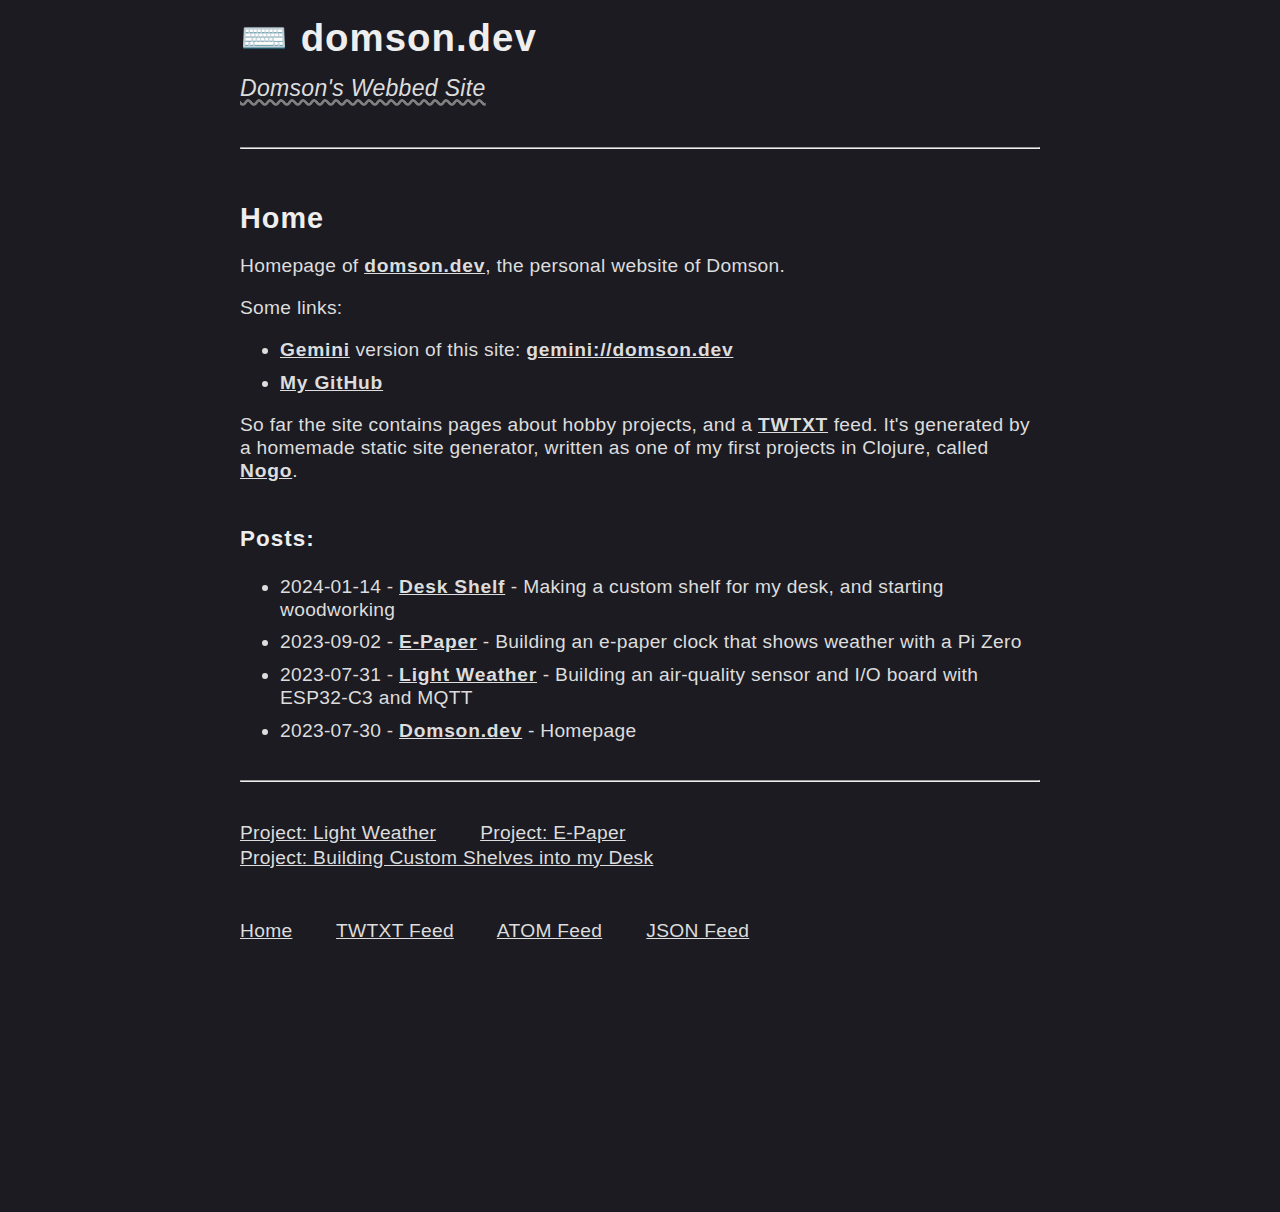
==== output/index.html @ ae4e4e8b "Added h-feed on index" ====
<!doctype html>
<html lang="en-GB">

<head>
    <meta charset="utf-8">
    <meta name="viewport" content="width=device-width, initial-scale=1">
    <meta name="color-scheme" content="dark light">

    <link rel="icon"
          href="data:image/svg+xml,<svg xmlns=%22http://www.w3.org/2000/svg%22 viewBox=%220 0 100 100%22><text y=%22.9em%22 x=%22-0.2em%22 font-size=%22100%22>⌨️</text></svg>"
    >
    <link rel="alternate" type="application/atom+xml" title="ATOM Feed" href="/atom.xml">
    <link rel="alternate" type="application/feed+json" title="JSON Feed" href="/feed.json">

    <meta name="theme-color" content="#fafafa">

    <title>domson.dev</title>

    <style>
    body {
    font-family: sans-serif;
    font-size: 1rem;
    background-color: #1c1b22;
    color: #dddddd;
}

article {
    font-family: sans-serif;
    line-height: 1.2em;
    letter-spacing: 0.3px;
}

@media only screen and (min-width: 51rem) {
    body {
        width: 50rem;
        margin: auto;
        font-size: 1.2rem;
        letter-spacing: 0.3px;
        line-height: 1.3em;
    }
}

.header p {
    font-size: 1.2em;
    margin-bottom: 2em;
    text-decoration: underline wavy #808080;
    font-style: italic;
    color: inherit;
}

.header a {
    text-decoration: underline wavy #808080;
    color: inherit;
}

.footer {
    margin-bottom: 15rem;
}

.footer p {
    padding-bottom: 1.5em;
}

.footlink {
    color: inherit;
    font-size: 1em;
    margin-right: 2em;
    white-space: nowrap;
}

.plain {
    color: inherit;
    letter-spacing: 0.8px;
    font-weight: bolder;
}

hr {
    margin-top: 2em;
    margin-bottom: 2em;
}

ul .linklist {
    list-style-type: none;
    margin: 0;
    line-height: 1.7em;
    padding: 0;
}

.title a {
    color: inherit;
    text-decoration: none;
}

h3 {
    letter-spacing: 1px;
    margin-top: 2em;
    color: #eeeeee;
}

h2 {
    letter-spacing: 1px;
    margin-top: 2em;
    color: #eeeeee;
}

h1 {
    letter-spacing: 1px;
    color: #eeeeee;
}

.fullwidth {
    width:95%;
    height:200%;
    display: block;
    margin-left: auto;
    margin-right: auto;
}

.halfwidth {
    display: block;
    margin-left: auto;
    margin-right: auto;
    width: 55%;
    height: auto;
}

li + li {
  margin-top: 0.5em;
}

    </style>

</head>

<body>

    <div class="header">
    <h1><span class="title"><a href="/">⌨️ domson.dev</a></span></h1>
<p><a href="/">Domson's Webbed Site</a></p>
<hr>

    </div>

    <main>
    <article>

    <h2>Home</h2>

    <p>
        Homepage of <a href="https://domson.dev" class="plain">domson.dev</a>, 
        the personal website of Domson.
    </p>

    <p>
        Some links:
    </p>
    <ul>
        <li>
        <a href="https://geminiprotocol.net/" class="plain">Gemini</a>
        version of this site:
        <a href="gemini://domson.dev/index.gmi" class="plain">gemini://domson.dev</a>
        </li>
        <li>
        <a href="https://github.com/dominicmason555" class="plain">My GitHub</a>
        </li>
    </ul>

    <p>
        So far the site contains pages about hobby projects, and a
        <a href="https://github.com/buckket/twtxt" class="plain">TWTXT</a> feed.
        It's generated by a homemade static site generator, written as one of my
        first projects in Clojure, called
        <a href="https://github.com/dominicmason555/nogo" class="plain">Nogo</a>.
    </p>

</article>

    </main>


    <div class="hfeed">
      <h3>Posts:</h3>
    <ul><li><article class="h-entry"><time class="dt-published" datetime="2024-01-14 00:00:00">2024-01-14</time> - <a class="u-url plain" href="https://domson.dev/projects/shelf.html">Desk Shelf</a> - <span class="p-summary">Making a custom shelf for my desk, and starting woodworking</span></article></li><li><article class="h-entry"><time class="dt-published" datetime="2023-09-02 00:00:00">2023-09-02</time> - <a class="u-url plain" href="https://domson.dev/projects/epaper.html">E-Paper</a> - <span class="p-summary">Building an e-paper clock that shows weather with a Pi Zero</span></article></li><li><article class="h-entry"><time class="dt-published" datetime="2023-07-31 00:00:00">2023-07-31</time> - <a class="u-url plain" href="https://domson.dev/projects/lightweather.html">Light Weather</a> - <span class="p-summary">Building an air-quality sensor and I/O board with ESP32-C3 and MQTT</span></article></li><li><article class="h-entry"><time class="dt-published" datetime="2023-07-30 00:00:00">2023-07-30</time> - <a class="u-url plain" href="https://domson.dev/index.html">Domson.dev</a> - <span class="p-summary">Homepage</span></article></li></ul>
    </div>

    <div class="footer">
    <hr>
<p>
    <a href="/projects/lightweather.html" class="footlink">Project: Light Weather</a>
    <a href="/projects/epaper.html" class="footlink">Project: E-Paper</a>
    <a href="/projects/shelf.html" class="footlink">Project: Building Custom Shelves into my Desk</a>
</p>
<p>
    <a href="/" class="footlink">Home</a>
    <a href="/twtxt.txt" class="footlink">TWTXT Feed</a>
    <a href="/atom.xml" class="footlink">ATOM Feed</a>
    <a href="/feed.json" class="footlink">JSON Feed</a>
</p>

    </div>

</body>

</html>
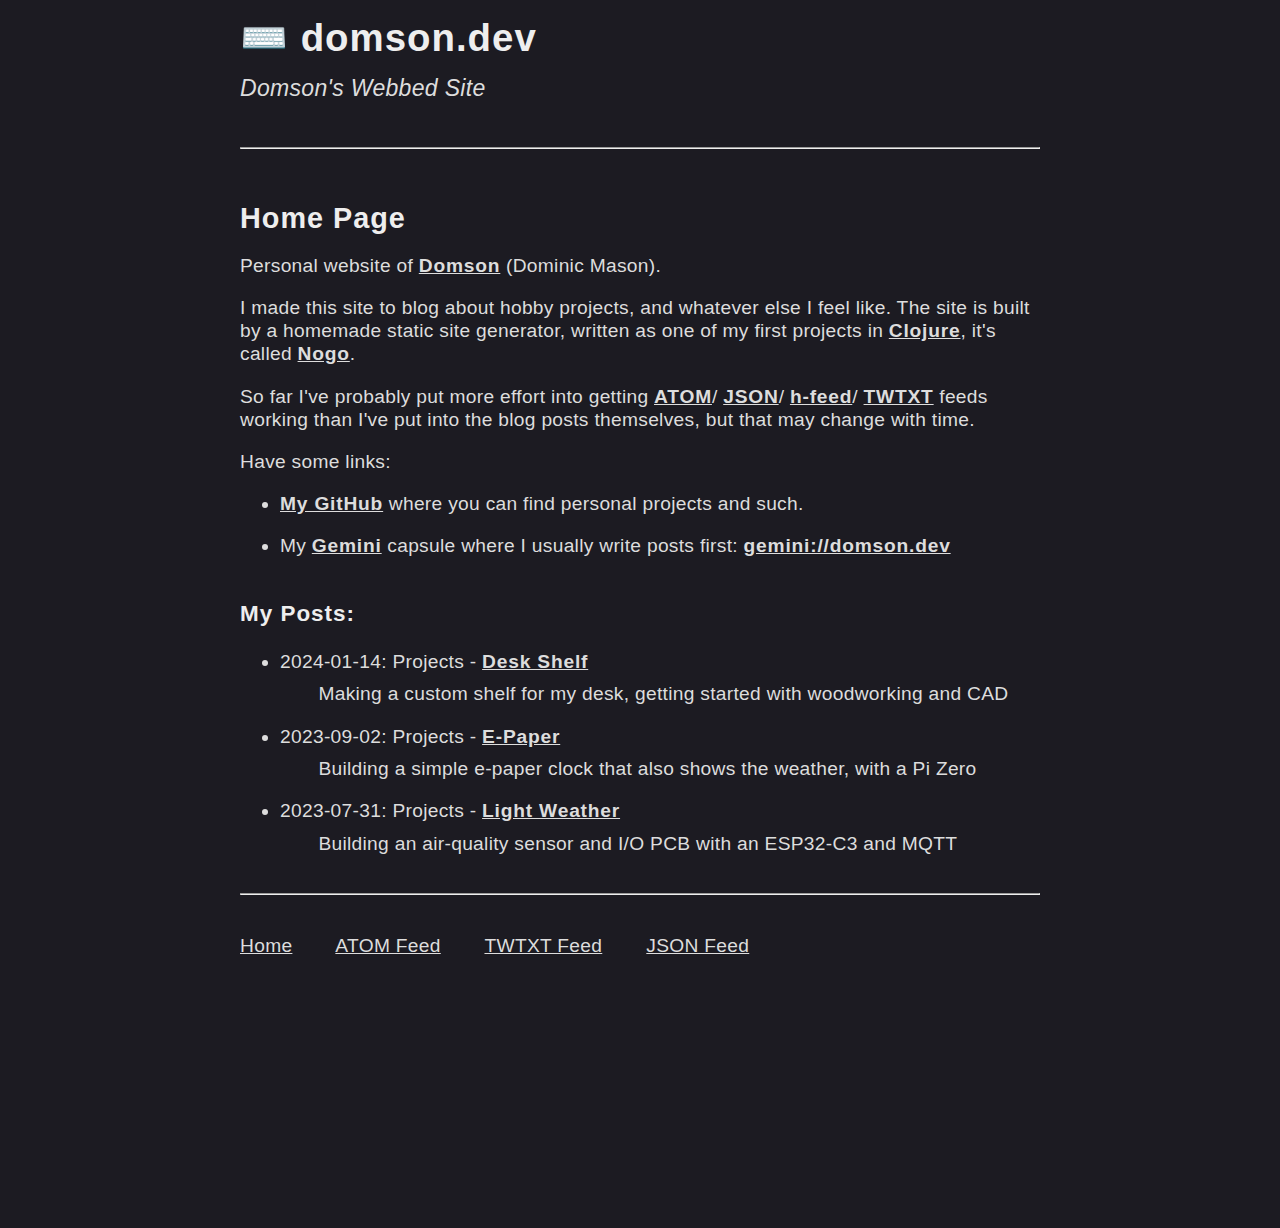
==== commit ad41a9b8: "Added start of JSON-LD and cleaned homepage" ====
--- a/output/index.html
+++ b/output/index.html
@@ -13,6 +13,10 @@
     <link rel="alternate" type="application/feed+json" title="JSON Feed" href="/feed.json">
 
     <meta name="theme-color" content="#fafafa">
+
+    <script type="application/ld+json">
+    {"url":"https://domson.dev","headline":"Domson.dev","@context":"https://schema.org","@type":"Blog","author":{"@type":"Person","name":"Domson","url":"https://domson.dev"}}
+    </script>
 
     <title>domson.dev</title>
 
@@ -43,7 +47,6 @@
 .header p {
     font-size: 1.2em;
     margin-bottom: 2em;
-    text-decoration: underline wavy #808080;
     font-style: italic;
     color: inherit;
 }
@@ -124,8 +127,18 @@
     height: auto;
 }
 
-li + li {
-  margin-top: 0.5em;
+ul + p {
+    margin-top: 1.5em;
+}
+
+li {
+  margin-bottom: 1em;
+}
+
+li p {
+    margin-top: 0.5em;
+    margin-bottom: 0.5em;
+    margin-left: 2em;
 }
 
     </style>
@@ -135,8 +148,8 @@
 <body>
 
     <div class="header">
-    <h1><span class="title"><a href="/">⌨️ domson.dev</a></span></h1>
-<p><a href="/">Domson's Webbed Site</a></p>
+    <h1><span class="title p-name"><a href="/">⌨️ domson.dev</a></span></h1>
+<p class="p-summary">Domson's Webbed Site</p>
 <hr>
 
     </div>
@@ -144,34 +157,46 @@
     <main>
     <article>
 
-    <h2>Home</h2>
-
-    <p>
-        Homepage of <a href="https://domson.dev" class="plain">domson.dev</a>, 
-        the personal website of Domson.
-    </p>
-
-    <p>
-        Some links:
-    </p>
-    <ul>
-        <li>
-        <a href="https://geminiprotocol.net/" class="plain">Gemini</a>
-        version of this site:
-        <a href="gemini://domson.dev/index.gmi" class="plain">gemini://domson.dev</a>
-        </li>
-        <li>
-        <a href="https://github.com/dominicmason555" class="plain">My GitHub</a>
-        </li>
-    </ul>
-
-    <p>
-        So far the site contains pages about hobby projects, and a
-        <a href="https://github.com/buckket/twtxt" class="plain">TWTXT</a> feed.
-        It's generated by a homemade static site generator, written as one of my
-        first projects in Clojure, called
-        <a href="https://github.com/dominicmason555/nogo" class="plain">Nogo</a>.
-    </p>
+  <h2>Home Page</h2>
+
+  <p class="h-card">
+    Personal website of
+    <a href="https://domson.dev" class="plain u-url p-nickname">Domson</a>
+    (<span class="p-name">Dominic Mason</span>).
+  </p>
+
+  <p>
+    I made this site to blog about hobby projects, and whatever else I feel
+    like.
+    The site is built by a homemade static site generator, written as one of my
+    first projects in
+    <a href="https://clojure.org/Clojure" class="plain">Clojure</a>, it's called
+    <a href="https://github.com/dominicmason555/nogo" class="plain">Nogo</a>.
+  </p>
+  <p>
+    So far I've probably put more effort into getting
+    <a href="https://en.wikipedia.org/wiki/Atom_(web_standard)" class="plain">ATOM</a>/
+    <a href="https://www.jsonfeed.org/" class="plain">JSON</a>/
+    <a href="https://developer.mozilla.org/en-US/docs/Web/HTML/microformats" class="plain">h-feed</a>/
+    <a href="https://github.com/buckket/twtxt" class="plain">TWTXT</a>
+    feeds working than I've put into the blog posts themselves, but that may
+    change with time.
+  </p>
+
+  <p>
+    Have some links:
+  </p>
+  <ul>
+    <li>
+      <a href="https://github.com/dominicmason555" class="plain">My GitHub</a>
+      where you can find personal projects and such.
+    </li>
+    <li>
+      My <a href="https://geminiprotocol.net/" class="plain">Gemini</a>
+      capsule where I usually write posts first:
+      <a href="gemini://domson.dev/index.gmi" class="plain">gemini://domson.dev</a>
+    </li>
+  </ul>
 
 </article>
 
@@ -179,23 +204,18 @@
 
 
     <div class="hfeed">
-      <h3>Posts:</h3>
-    <ul><li><article class="h-entry"><time class="dt-published" datetime="2024-01-14 00:00:00">2024-01-14</time> - <a class="u-url plain" href="https://domson.dev/projects/shelf.html">Desk Shelf</a> - <span class="p-summary">Making a custom shelf for my desk, and starting woodworking</span></article></li><li><article class="h-entry"><time class="dt-published" datetime="2023-09-02 00:00:00">2023-09-02</time> - <a class="u-url plain" href="https://domson.dev/projects/epaper.html">E-Paper</a> - <span class="p-summary">Building an e-paper clock that shows weather with a Pi Zero</span></article></li><li><article class="h-entry"><time class="dt-published" datetime="2023-07-31 00:00:00">2023-07-31</time> - <a class="u-url plain" href="https://domson.dev/projects/lightweather.html">Light Weather</a> - <span class="p-summary">Building an air-quality sensor and I/O board with ESP32-C3 and MQTT</span></article></li><li><article class="h-entry"><time class="dt-published" datetime="2023-07-30 00:00:00">2023-07-30</time> - <a class="u-url plain" href="https://domson.dev/index.html">Domson.dev</a> - <span class="p-summary">Homepage</span></article></li></ul>
+      <h3>My Posts:</h3>
+    <div class="h-feed"><ul><li><article class="h-entry"><time class="dt-published" datetime="2024-01-14T00:00Z">2024-01-14</time>: <span class="p-category">Projects</span> - <a class="u-url p-name plain" href="https://domson.dev/projects/shelf.html">Desk Shelf</a><p class="p-summary">Making a custom shelf for my desk, getting started with woodworking and CAD</p></article></li><li><article class="h-entry"><time class="dt-published" datetime="2023-09-02T00:00Z">2023-09-02</time>: <span class="p-category">Projects</span> - <a class="u-url p-name plain" href="https://domson.dev/projects/epaper.html">E-Paper</a><p class="p-summary">Building a simple e-paper clock that also shows the weather, with a Pi Zero</p></article></li><li><article class="h-entry"><time class="dt-published" datetime="2023-07-31T00:00Z">2023-07-31</time>: <span class="p-category">Projects</span> - <a class="u-url p-name plain" href="https://domson.dev/projects/lightweather.html">Light Weather</a><p class="p-summary">Building an air-quality sensor and I/O PCB with an ESP32-C3 and MQTT</p></article></li></ul></div>
     </div>
 
     <div class="footer">
     <hr>
 <p>
-    <a href="/projects/lightweather.html" class="footlink">Project: Light Weather</a>
-    <a href="/projects/epaper.html" class="footlink">Project: E-Paper</a>
-    <a href="/projects/shelf.html" class="footlink">Project: Building Custom Shelves into my Desk</a>
+  <a href="/" class="footlink">Home</a>
+  <a href="/atom.xml" class="footlink">ATOM Feed</a>
+  <a href="/twtxt.txt" class="footlink">TWTXT Feed</a>
+  <a href="/feed.json" class="footlink">JSON Feed</a>
 </p>
-<p>
-    <a href="/" class="footlink">Home</a>
-    <a href="/twtxt.txt" class="footlink">TWTXT Feed</a>
-    <a href="/atom.xml" class="footlink">ATOM Feed</a>
-    <a href="/feed.json" class="footlink">JSON Feed</a>
-</p>
 
     </div>
 
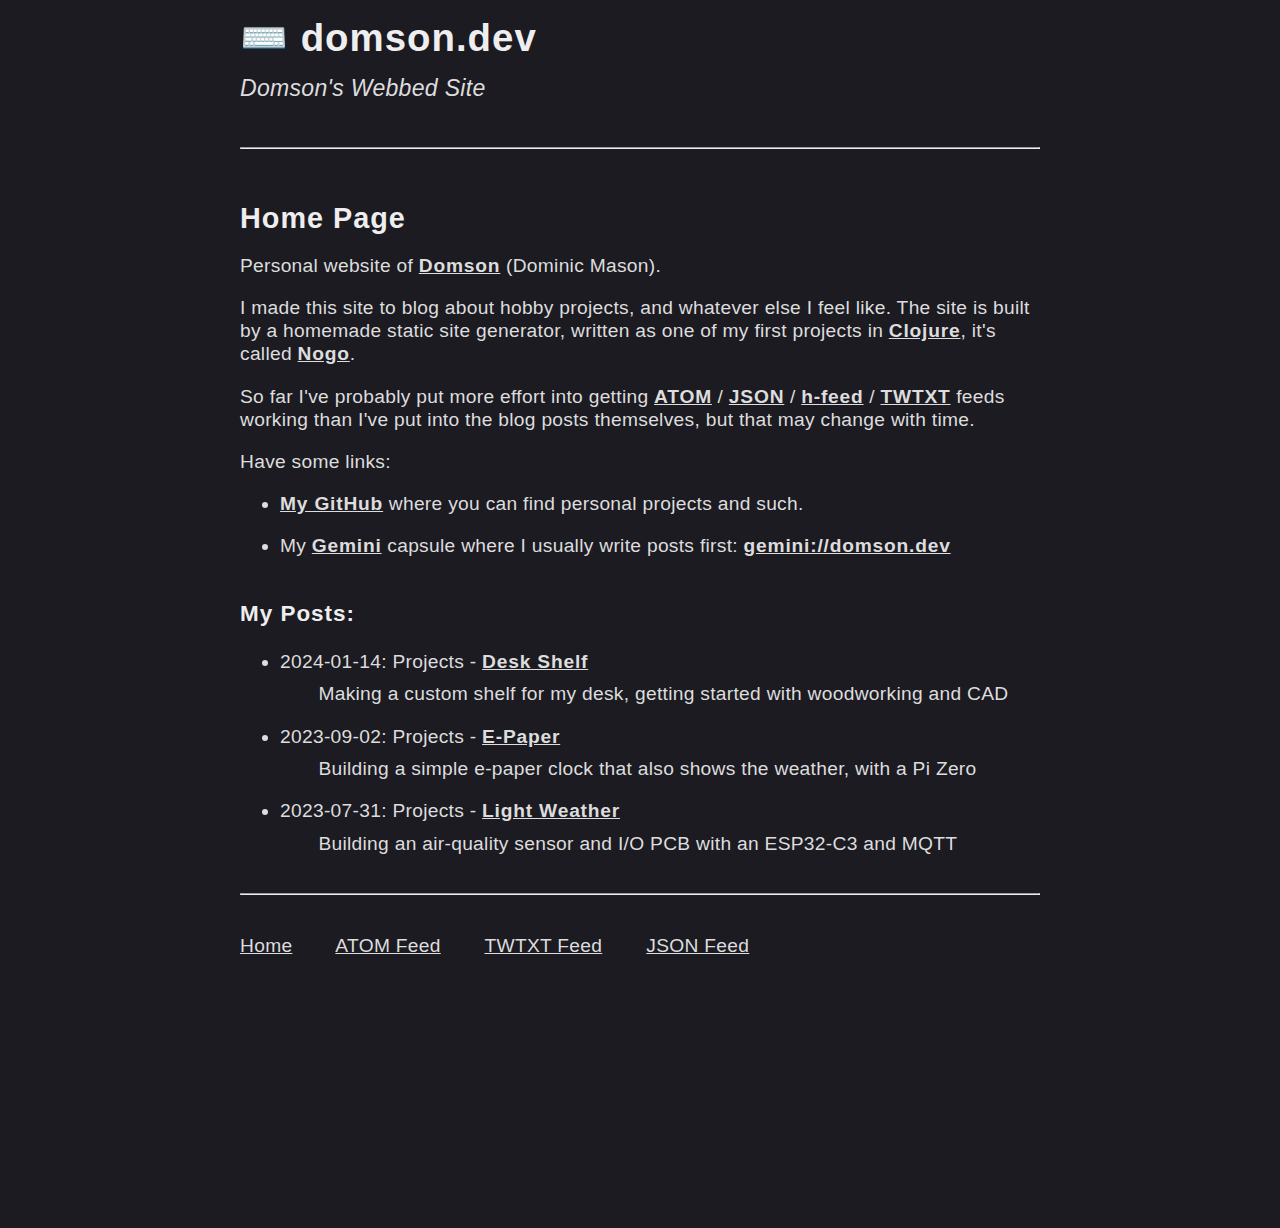
==== commit 171e3dc8: "Fixed double slash" ====
--- a/output/index.html
+++ b/output/index.html
@@ -15,7 +15,7 @@
     <meta name="theme-color" content="#fafafa">
 
     <script type="application/ld+json">
-    {"url":"https://domson.dev","headline":"Domson.dev","@context":"https://schema.org","@type":"Blog","author":{"@type":"Person","name":"Domson","url":"https://domson.dev"}}
+    {"url":"https://domson.dev","headline":"Domson.dev","@context":"https://schema.org","@type":"Blog","author":{"@type":"Person","name":"Domson","url":"https://domson.dev"},"blogPost":[]}
     </script>
 
     <title>domson.dev</title>
@@ -175,9 +175,9 @@
   </p>
   <p>
     So far I've probably put more effort into getting
-    <a href="https://en.wikipedia.org/wiki/Atom_(web_standard)" class="plain">ATOM</a>/
-    <a href="https://www.jsonfeed.org/" class="plain">JSON</a>/
-    <a href="https://developer.mozilla.org/en-US/docs/Web/HTML/microformats" class="plain">h-feed</a>/
+    <a href="https://en.wikipedia.org/wiki/Atom_(web_standard)" class="plain">ATOM</a> /
+    <a href="https://www.jsonfeed.org/" class="plain">JSON</a> /
+    <a href="https://developer.mozilla.org/en-US/docs/Web/HTML/microformats" class="plain">h-feed</a> /
     <a href="https://github.com/buckket/twtxt" class="plain">TWTXT</a>
     feeds working than I've put into the blog posts themselves, but that may
     change with time.
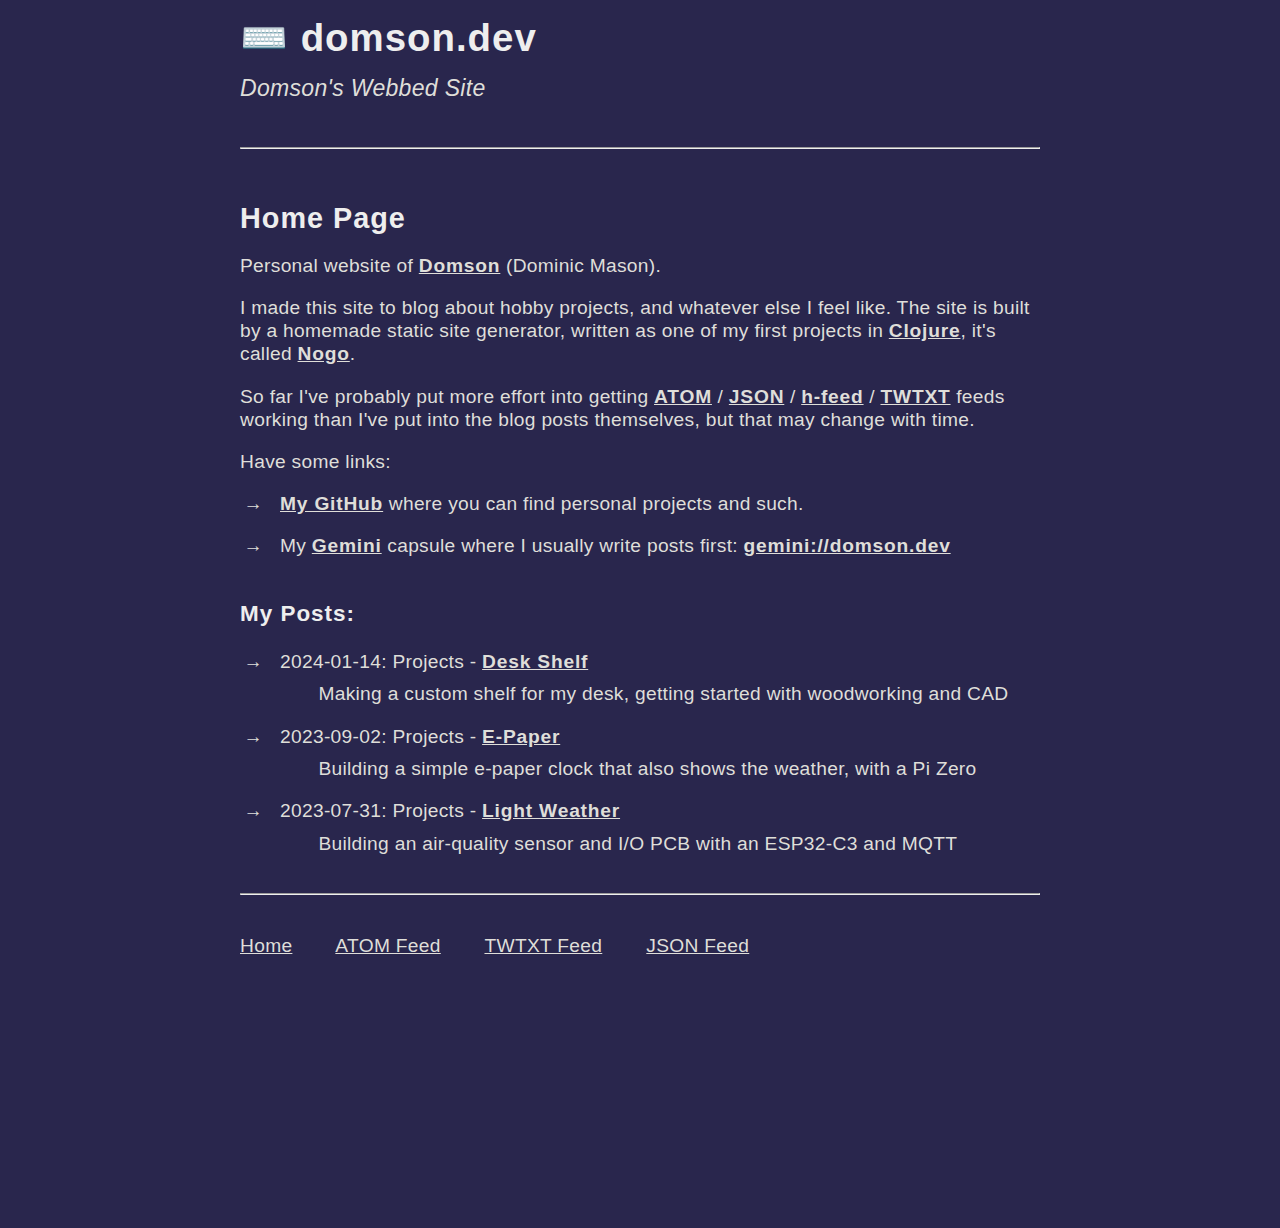
==== commit 15ee7a43: "Styling/background tweaks" ====
--- a/output/index.html
+++ b/output/index.html
@@ -15,7 +15,7 @@
     <meta name="theme-color" content="#fafafa">
 
     <script type="application/ld+json">
-    {"url":"https://domson.dev","headline":"Domson.dev","@context":"https://schema.org","@type":"Blog","author":{"@type":"Person","name":"Domson","url":"https://domson.dev"},"blogPost":[]}
+    {"url":"https://domson.dev","headline":"Domson.dev","@context":"https://schema.org","@type":"Blog","author":{"@type":"Person","name":"Domson","url":"https://domson.dev"},"blogPost":[{"description":"Homepage of the personal website of Domson","name":"Domson.dev","articleSection":"Index","datePublished":"2023-07-30","keywords":["Index"],"id":"https://domson.dev/index.html","url":"https://domson.dev/index.html","dateCreated":"2023-07-30","@type":"BlogPosting"},{"description":"Building an air-quality sensor and I/O PCB with an ESP32-C3 and MQTT","name":"Light Weather","articleSection":"Projects","datePublished":"2023-07-31","keywords":["Projects"],"id":"https://domson.dev/projects/lightweather.html","url":"https://domson.dev/projects/lightweather.html","dateCreated":"2023-07-31","@type":"BlogPosting"},{"description":"Building a simple e-paper clock that also shows the weather, with a Pi Zero","name":"E-Paper","articleSection":"Projects","datePublished":"2023-09-02","keywords":["Projects"],"id":"https://domson.dev/projects/epaper.html","url":"https://domson.dev/projects/epaper.html","dateCreated":"2023-09-02","@type":"BlogPosting"},{"description":"Making a custom shelf for my desk, getting started with woodworking and CAD","name":"Desk Shelf","articleSection":"Projects","datePublished":"2024-01-14","keywords":["Projects"],"id":"https://domson.dev/projects/shelf.html","url":"https://domson.dev/projects/shelf.html","dateCreated":"2024-01-14","@type":"BlogPosting"}]}
     </script>
 
     <title>domson.dev</title>
@@ -24,8 +24,8 @@
     body {
     font-family: sans-serif;
     font-size: 1rem;
-    background-color: #1c1b22;
-    color: #dddddd;
+    background-color: #29264d;
+    color: #dfded9;
 }
 
 article {
@@ -52,7 +52,6 @@
 }
 
 .header a {
-    text-decoration: underline wavy #808080;
     color: inherit;
 }
 
@@ -139,6 +138,10 @@
     margin-top: 0.5em;
     margin-bottom: 0.5em;
     margin-left: 2em;
+}
+
+li::marker {
+    content: "→   ";
 }
 
     </style>
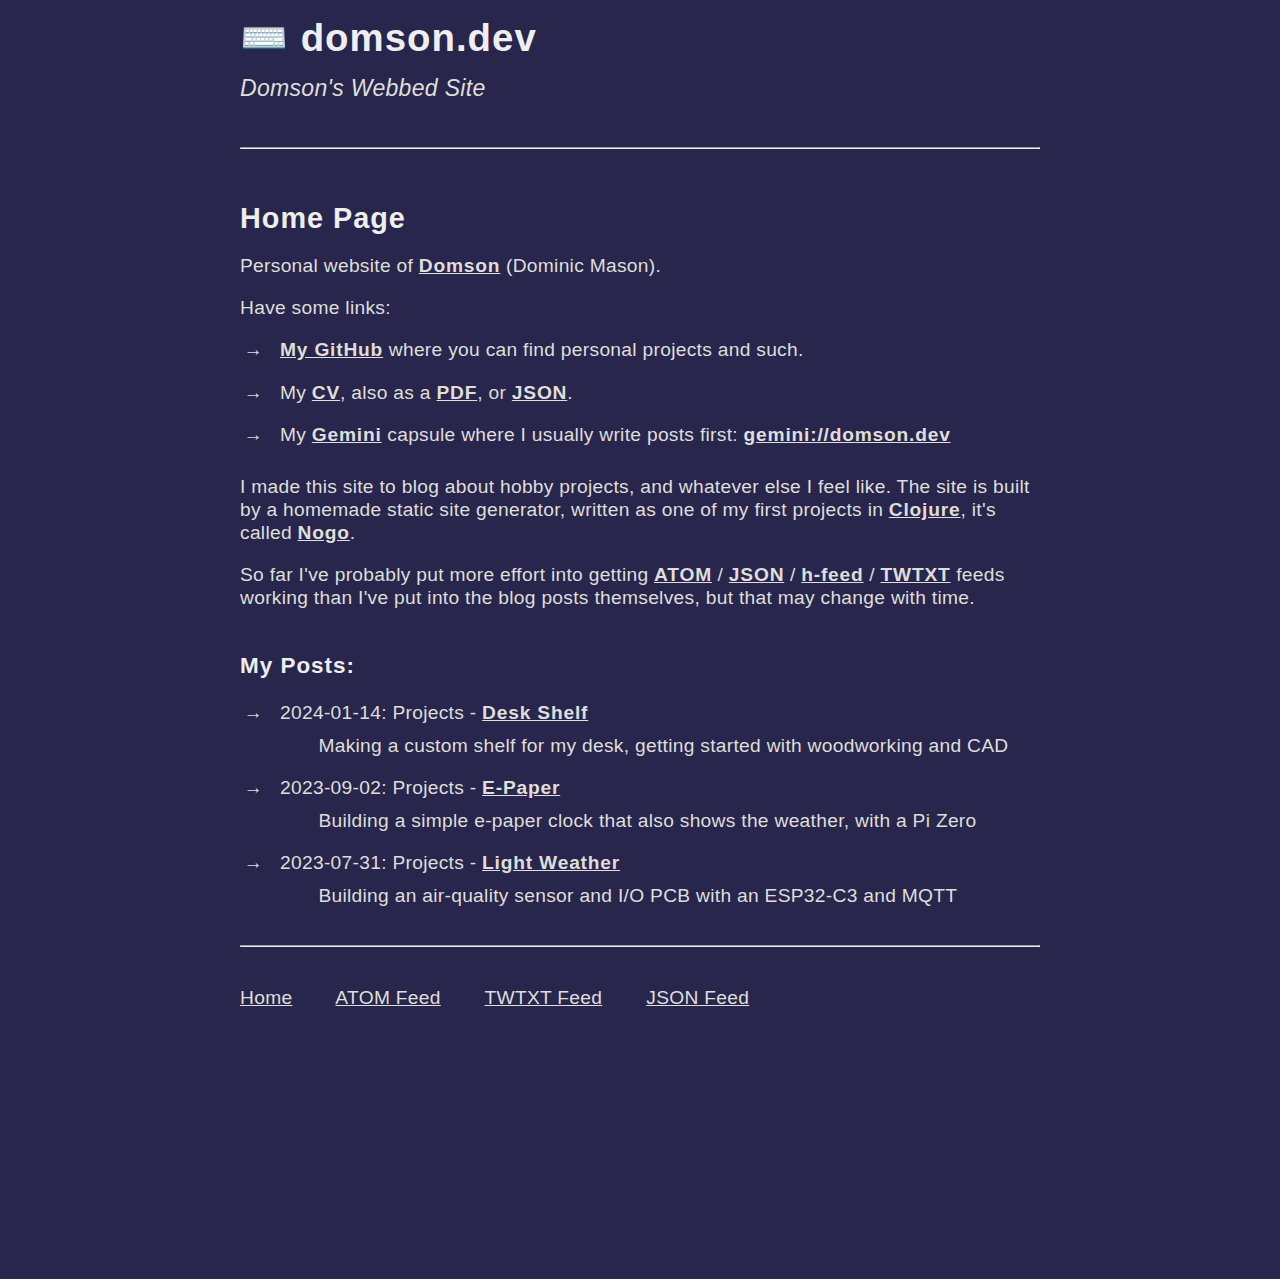
==== commit 9b27c396: "Linked to CV" ====
--- a/output/index.html
+++ b/output/index.html
@@ -144,6 +144,12 @@
     content: "→   ";
 }
 
+figcaption {
+    margin-top: 1em;
+    margin-bottom: 2em;
+}
+
+
     </style>
 
 </head>
@@ -167,6 +173,26 @@
     <a href="https://domson.dev" class="plain u-url p-nickname">Domson</a>
     (<span class="p-name">Dominic Mason</span>).
   </p>
+
+  <p>
+    Have some links:
+  </p>
+  <ul>
+    <li>
+      <a href="https://github.com/dominicmason555" class="plain">My GitHub</a>
+      where you can find personal projects and such.
+    </li>
+    <li>
+      My <a href="/resume.html" class="plain">CV</a>, also as a
+      <a href="/resume.pdf" class="plain">PDF</a>, or
+      <a href="/resume.json" class="plain">JSON</a>.
+    </li>
+    <li>
+      My <a href="https://geminiprotocol.net/" class="plain">Gemini</a>
+      capsule where I usually write posts first:
+      <a href="gemini://domson.dev/index.gmi" class="plain">gemini://domson.dev</a>
+    </li>
+  </ul>
 
   <p>
     I made this site to blog about hobby projects, and whatever else I feel
@@ -186,21 +212,6 @@
     change with time.
   </p>
 
-  <p>
-    Have some links:
-  </p>
-  <ul>
-    <li>
-      <a href="https://github.com/dominicmason555" class="plain">My GitHub</a>
-      where you can find personal projects and such.
-    </li>
-    <li>
-      My <a href="https://geminiprotocol.net/" class="plain">Gemini</a>
-      capsule where I usually write posts first:
-      <a href="gemini://domson.dev/index.gmi" class="plain">gemini://domson.dev</a>
-    </li>
-  </ul>
-
 </article>
 
     </main>
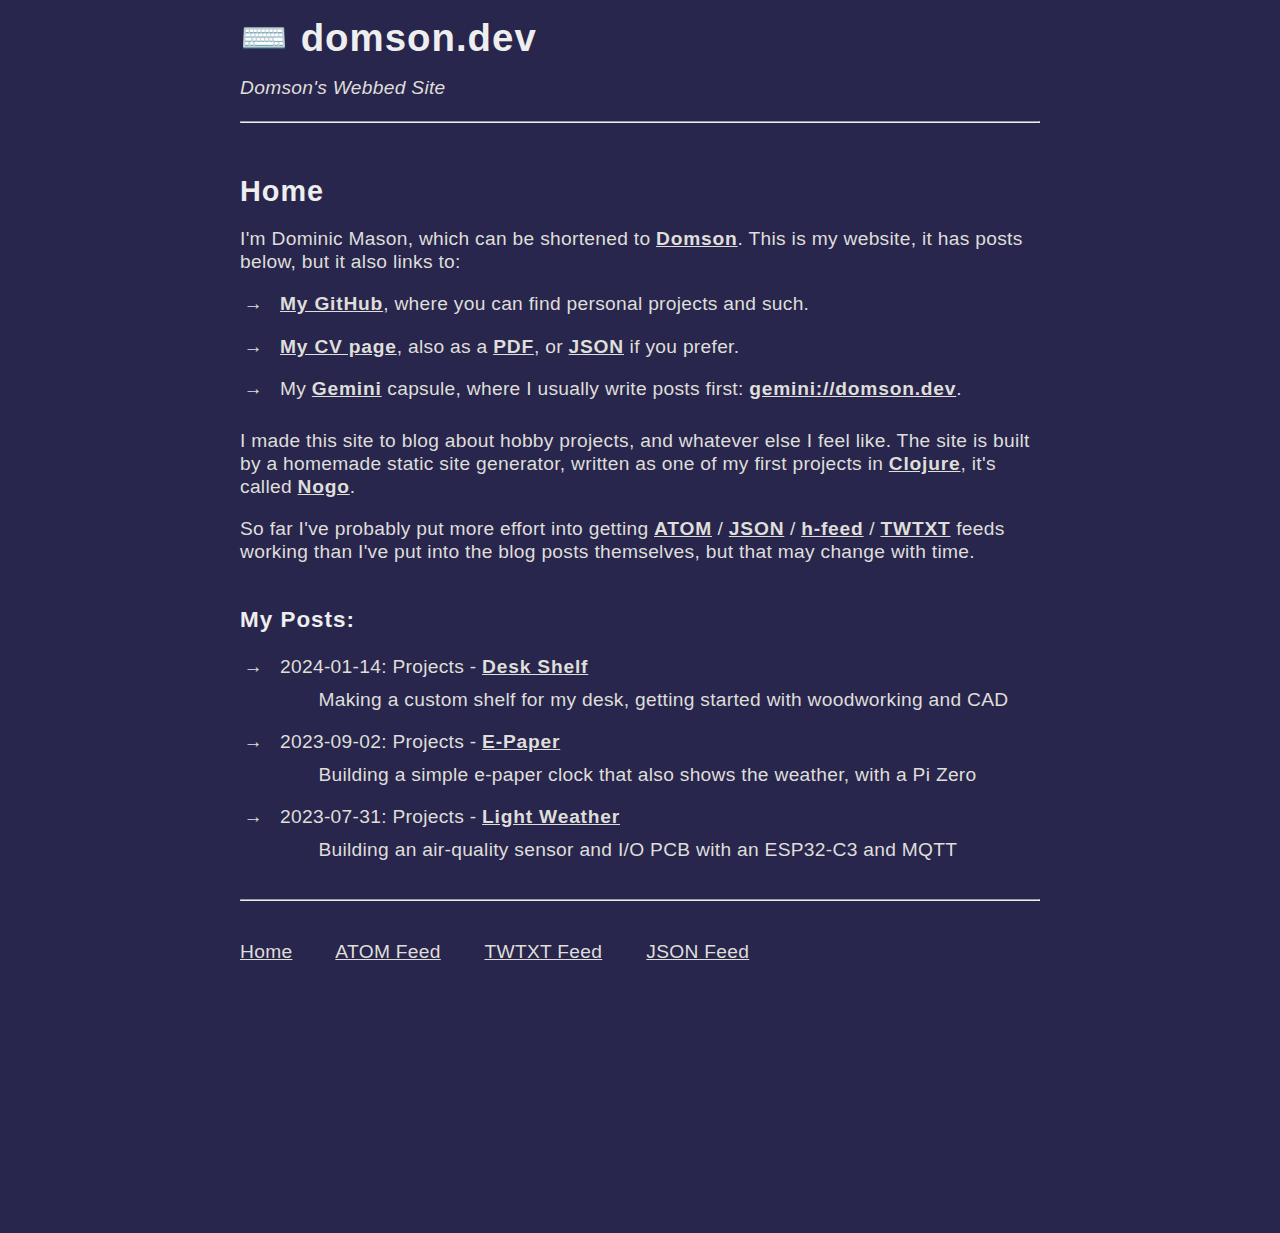
==== commit 8a6557b5: "Re-worded intro" ====
--- a/output/index.html
+++ b/output/index.html
@@ -45,10 +45,14 @@
 }
 
 .header p {
-    font-size: 1.2em;
-    margin-bottom: 2em;
+    font-size: 1em;
+    /* margin-bottom: 1em; */
     font-style: italic;
     color: inherit;
+}
+
+.header hr {
+    margin-top: 0em;
 }
 
 .header a {
@@ -166,31 +170,29 @@
     <main>
     <article>
 
-  <h2>Home Page</h2>
+  <h2>Home</h2>
 
   <p class="h-card">
-    Personal website of
-    <a href="https://domson.dev" class="plain u-url p-nickname">Domson</a>
-    (<span class="p-name">Dominic Mason</span>).
+    I'm
+    <span class="p-name">Dominic Mason</span>, which can be shortened to
+    <a href="https://domson.dev" class="plain u-url p-nickname">Domson</a>.
+    This is my website, it has posts below, but it also links to:
   </p>
 
-  <p>
-    Have some links:
-  </p>
   <ul>
     <li>
-      <a href="https://github.com/dominicmason555" class="plain">My GitHub</a>
+      <a href="https://github.com/dominicmason555" class="plain">My GitHub</a>,
       where you can find personal projects and such.
     </li>
     <li>
-      My <a href="/resume.html" class="plain">CV</a>, also as a
+      <a href="/resume.html" class="plain">My CV page</a>, also as a
       <a href="/resume.pdf" class="plain">PDF</a>, or
-      <a href="/resume.json" class="plain">JSON</a>.
+      <a href="/resume.json" class="plain">JSON</a> if you prefer.
     </li>
     <li>
       My <a href="https://geminiprotocol.net/" class="plain">Gemini</a>
-      capsule where I usually write posts first:
-      <a href="gemini://domson.dev/index.gmi" class="plain">gemini://domson.dev</a>
+      capsule, where I usually write posts first:
+      <a href="gemini://domson.dev/index.gmi" class="plain">gemini://domson.dev</a>.
     </li>
   </ul>
 
